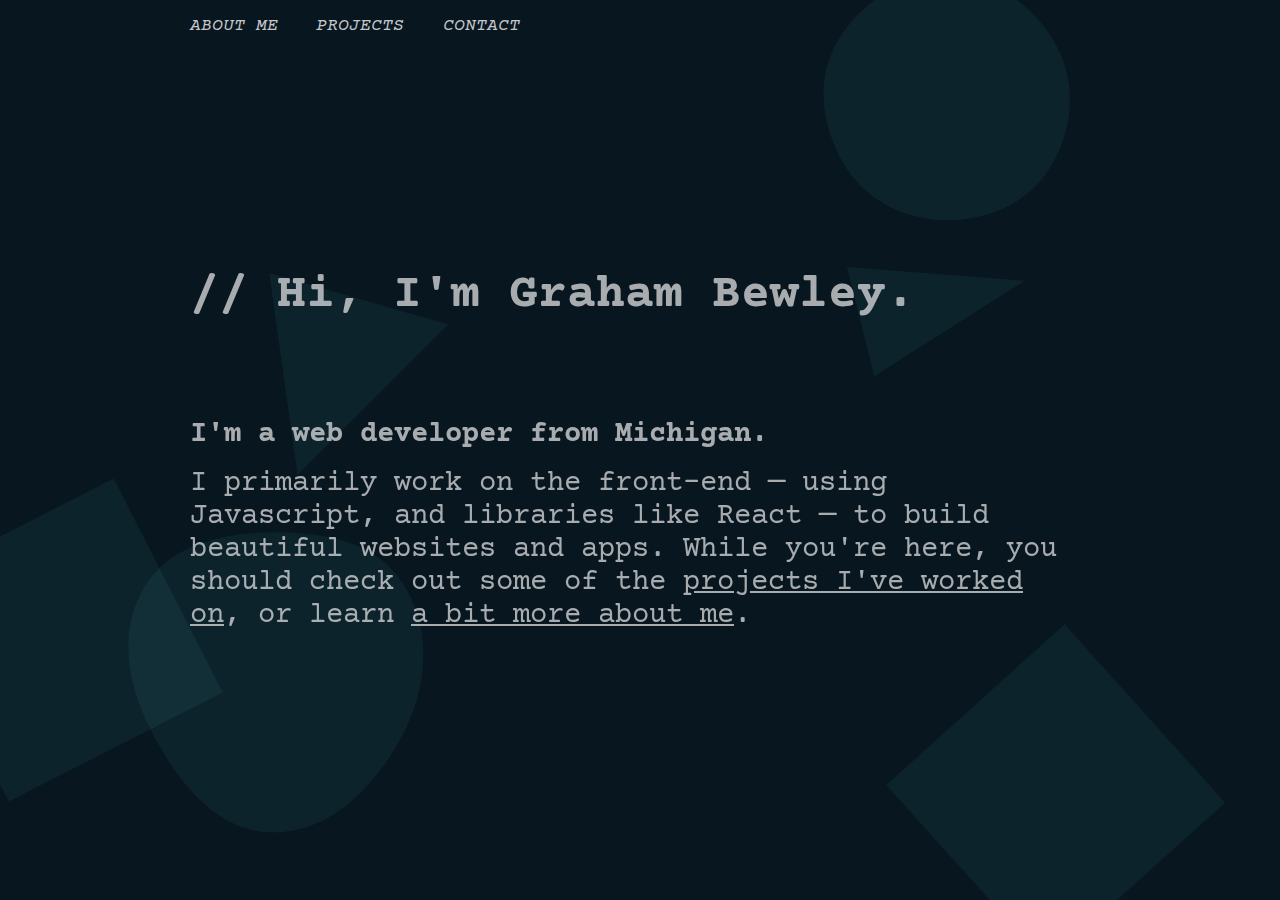
==== index.html @ 9a1ee9ef "Initial commit" ====
<html>
  <head>
    <title>Graham Bewley</title>
    <link rel="stylesheet" href="./style.css" />
    <link
      href="https://fonts.googleapis.com/css2?family=Courier+Prime:ital,wght@0,400;0,700;1,400;1,700&display=swap"
      rel="stylesheet"
    />
  </head>
  <body>
    <div class="page-container">
      <nav class="site__navigation">
        <ul>
          <li><a href="/about">About Me</a></li>
          <li><a href="/projects">Projects</a></li>
          <li><a href="/contact">Contact</a></li>
        </ul>
      </nav>

      <h1 class="home__header">// Hi, I'm Graham Bewley.</h1>

      <p class="home__details first-line">I'm a web developer from Michigan.</p>
      <p class="home__details">
        I primarily work on the front-end &mdash; using Javascript, and
        libraries like React &mdash; to build beautiful websites and apps. While
        you're here, you should check out some of the
        <a href="/projects">projects I've worked on</a>, or learn
        <a href="/about">a bit more about me</a>.
      </p>
    </div>

    <script src="./script.js"></script>
  </body>
</html>
---- style.css ----
:root {
  --color-dark-blue: #081620;

  --color-text-light: #c4c7c9;
  --color-text-light-1: #a6abaf;
  --color-text-light-2: #7a8186;

  --color-light-blue: #c8dbe4;

  --color-turquoise: #4ecdc4;

  --color-coral: #ff6b6b;
}

body {
  font-family: 'Courier Prime', monospace;
  /* font-family: -apple-system, BlinkMacSystemFont, 'Segoe UI', Roboto, Helvetica,
    Arial, sans-serif, 'Apple Color Emoji', 'Segoe UI Emoji', 'Segoe UI Symbol'; */
  font-size: 62.5%;
  color: var(--color-text-light);
  background-color: var(--color-dark-blue);
  background-attachment: fixed;
  background-size: cover;
  background-position: center;
  /* background-image is set in Javascript onload */
}

*,
*::before,
*::after {
  box-sizing: border-box;
  padding: 0;
  margin: 0;
}

a {
  color: inherit;
}

.page-container {
  max-width: 900px;
  margin: 0 auto;
  position: relative;
  min-height: 100vh;
  display: flex;
  flex-direction: column;
  justify-content: center;
}

.site__navigation {
  position: absolute;
  top: 0;
  left: 0;
  padding-top: 1rem;
  font-size: 1.1rem;
  font-style: italic;
  text-transform: uppercase;
}

.site__navigation ul {
  list-style: none;
  display: flex;
  width: 100%;
}

.site__navigation ul li a {
  text-decoration: none;
}
.site__navigation ul li a:hover {
  color: var(--color-text-light-2);
}

.site__navigation ul li:not(:last-child) {
  margin-right: 2.4rem;
}

.home__header {
  font-size: 3rem;
  font-weight: 700;
  margin-bottom: 6rem;
  opacity: 0.85;
}

.home__details {
  font-size: 1.8rem;
  opacity: 0.85;
}

.home__details.first-line {
  font-weight: bold;
  margin-bottom: 1rem;
}
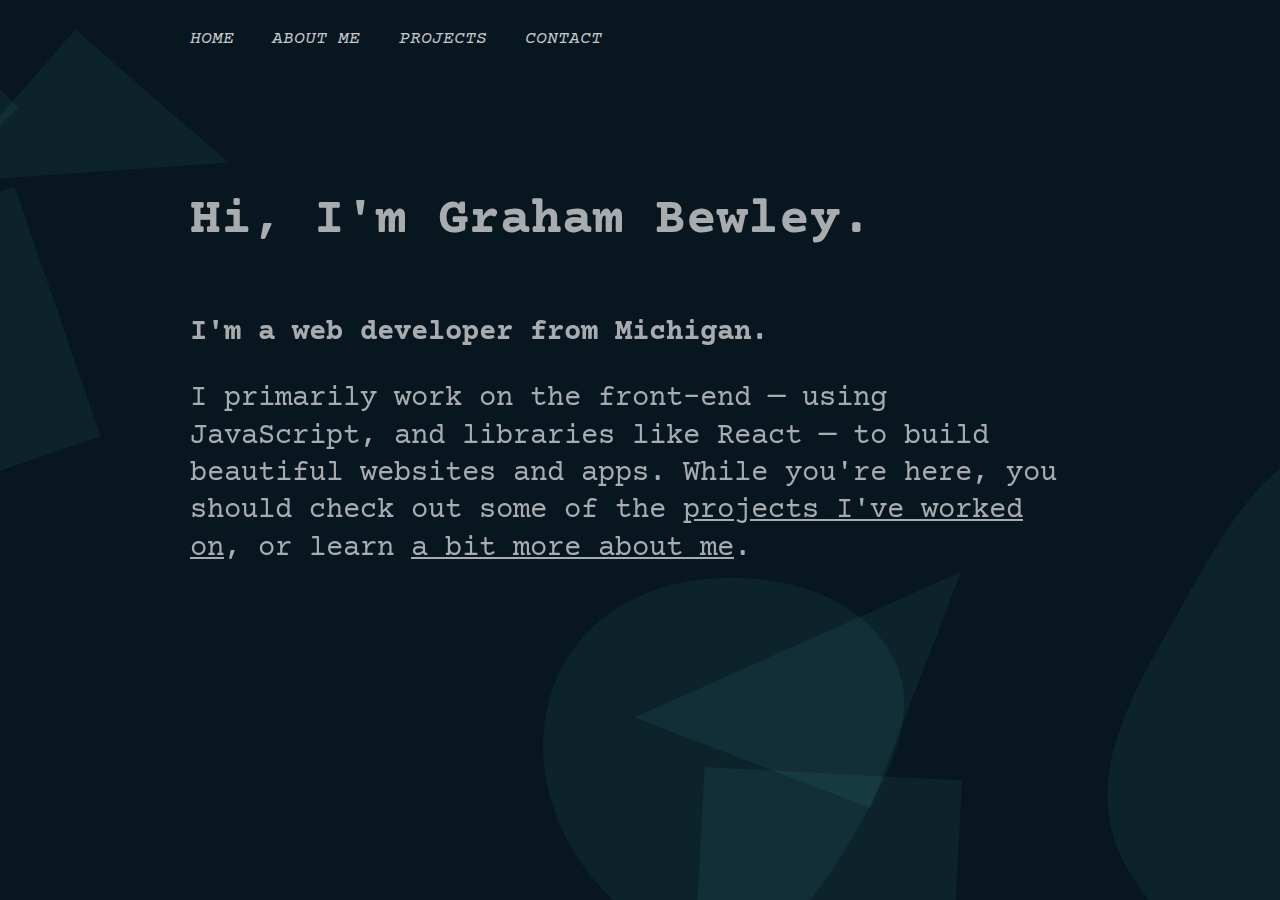
==== commit 14e1085f: "about and projects pages" ====
--- a/index.html
+++ b/index.html
@@ -1,7 +1,7 @@
 <html>
   <head>
     <title>Graham Bewley</title>
-    <link rel="stylesheet" href="./style.css" />
+    <link rel="stylesheet" href="./styles/style.css" />
     <link
       href="https://fonts.googleapis.com/css2?family=Courier+Prime:ital,wght@0,400;0,700;1,400;1,700&display=swap"
       rel="stylesheet"
@@ -9,26 +9,31 @@
   </head>
   <body>
     <div class="page-container">
-      <nav class="site__navigation">
-        <ul>
-          <li><a href="/about">About Me</a></li>
-          <li><a href="/projects">Projects</a></li>
-          <li><a href="/contact">Contact</a></li>
-        </ul>
-      </nav>
+      <header>
+        <nav class="site__navigation">
+          <ul>
+            <li><a href="/">Home</a></li>
+            <li><a href="/about">About Me</a></li>
+            <li><a href="/projects">Projects</a></li>
+            <li><a href="/contact">Contact</a></li>
+          </ul>
+        </nav>
+      </header>
 
-      <h1 class="home__header">// Hi, I'm Graham Bewley.</h1>
+      <main>
+        <h1>Hi, I'm Graham Bewley.</h1>
 
-      <p class="home__details first-line">I'm a web developer from Michigan.</p>
-      <p class="home__details">
-        I primarily work on the front-end &mdash; using Javascript, and
-        libraries like React &mdash; to build beautiful websites and apps. While
-        you're here, you should check out some of the
-        <a href="/projects">projects I've worked on</a>, or learn
-        <a href="/about">a bit more about me</a>.
-      </p>
+        <p><strong>I'm a web developer from Michigan.</strong></p>
+        <p>
+          I primarily work on the front-end &mdash; using JavaScript, and
+          libraries like React &mdash; to build beautiful websites and apps.
+          While you're here, you should check out some of the
+          <a href="/projects">projects I've worked on</a>, or learn
+          <a href="/about">a bit more about me</a>.
+        </p>
+      </main>
     </div>
 
-    <script src="./script.js"></script>
+    <script src="./scripts/script.js"></script>
   </body>
 </html>
--- a/styles/style.css
+++ b/styles/style.css
@@ -0,0 +1,127 @@
+:root {
+  --color-dark-blue: #081620;
+
+  --color-text-light: #c4c7c9;
+  --color-text-light-1: #a6abaf;
+  --color-text-light-2: #7a8186;
+
+  --color-light-blue: #c8dbe4;
+
+  --color-turquoise: #4ecdc4;
+
+  --color-coral: #ff6b6b;
+}
+
+body {
+  font-family: 'Courier Prime', monospace;
+  /* font-family: -apple-system, BlinkMacSystemFont, 'Segoe UI', Roboto, Helvetica,
+    Arial, sans-serif, 'Apple Color Emoji', 'Segoe UI Emoji', 'Segoe UI Symbol'; */
+  font-size: 62.5%;
+  color: var(--color-text-light);
+  background-color: var(--color-dark-blue);
+  background-attachment: fixed;
+  background-size: cover;
+  background-position: center;
+  /* background-image is set in Javascript onload */
+}
+
+*,
+*::before,
+*::after {
+  box-sizing: border-box;
+  padding: 0;
+  margin: 0;
+}
+
+h1 {
+  font-size: 3.2rem;
+  font-weight: 700;
+  margin-bottom: 4rem;
+  opacity: 0.85;
+}
+
+h2 {
+  font-size: 2.2rem;
+  font-weight: 700;
+  opacity: 0.85;
+}
+
+p {
+  font-size: 1.8rem;
+  line-height: 1.3;
+  opacity: 0.85;
+  margin-bottom: 1.8rem;
+}
+
+a {
+  color: inherit;
+}
+a:hover {
+  color: var(--color-text-light-2);
+}
+
+section {
+  margin-bottom: 4rem;
+}
+
+.page-container {
+  max-width: 900px;
+  margin: 0 auto;
+  position: relative;
+  /* min-height: 100vh;
+  display: flex;
+  flex-direction: column;
+  justify-content: center; */
+}
+
+.site__navigation {
+  position: absolute;
+  top: 0;
+  padding-top: 1.8rem;
+  font-size: 1.1rem;
+  font-style: italic;
+  text-transform: uppercase;
+}
+
+.site__navigation ul {
+  list-style: none;
+  display: flex;
+  width: 100%;
+}
+
+.site__navigation ul li a {
+  text-decoration: none;
+}
+
+.site__navigation ul li:not(:last-child) {
+  margin-right: 2.4rem;
+}
+
+.page-container main {
+  padding-top: 12rem;
+}
+
+.project:first-child {
+  margin-top: 3rem;
+}
+.project:not(:last-child) {
+  margin-bottom: 6rem;
+}
+
+.project__name-link {
+  text-decoration: none;
+  color: inherit;
+}
+.project__name {
+  margin-bottom: 1rem;
+}
+.project__details p {
+  font-size: 1.4rem;
+  margin-bottom: 1rem;
+}
+.project__links a {
+  font-size: 1.4rem;
+}
+.project__links a:not(:last-child) {
+  margin-right: 2rem;
+}
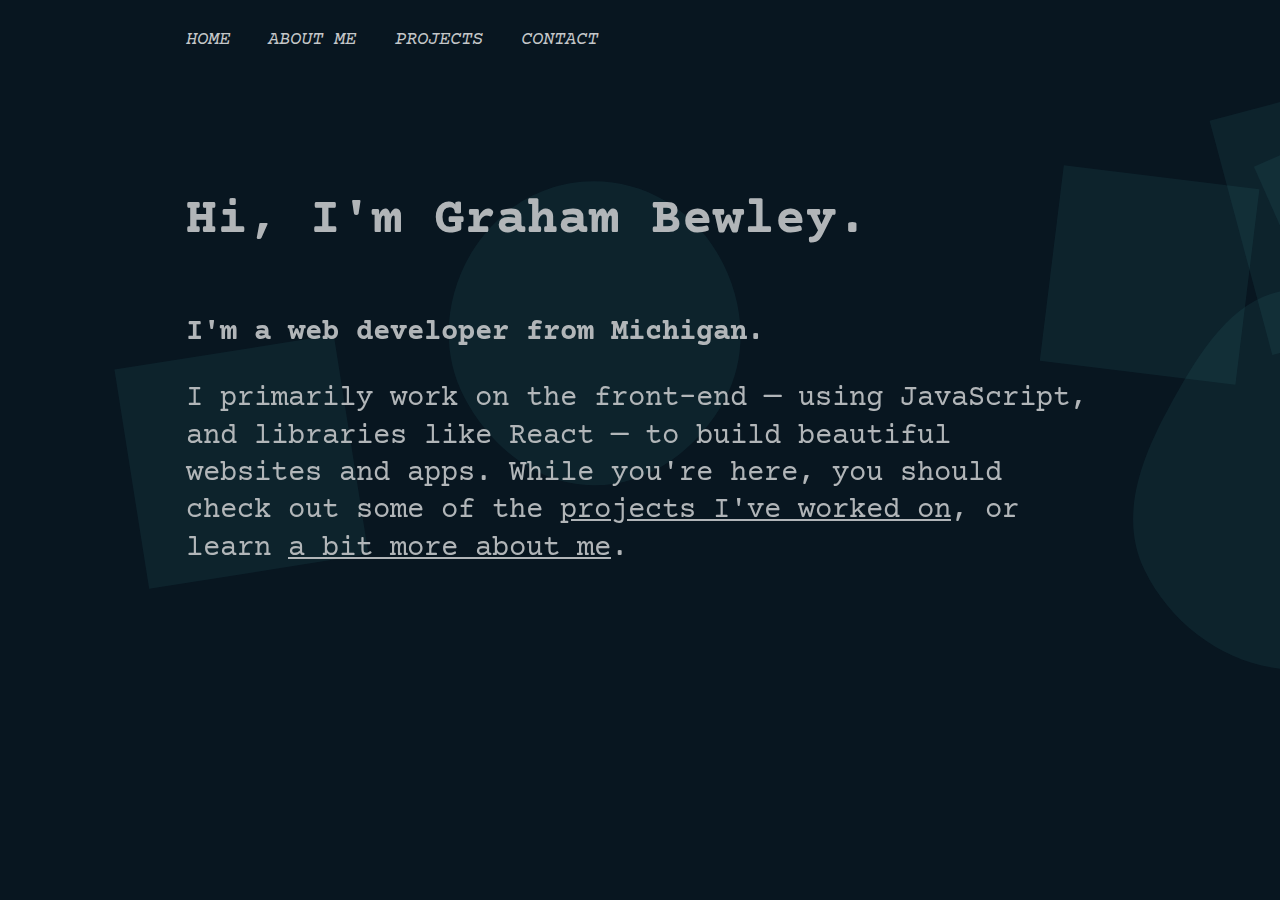
==== commit 9067b7fc: "Fix media queries" ====
--- a/index.html
+++ b/index.html
@@ -1,6 +1,8 @@
 <html>
   <head>
     <title>Graham Bewley</title>
+    <meta name="viewport" content="width=device-width, initial-scale=1.0" />
+
     <link rel="stylesheet" href="./styles/style.css" />
     <link
       href="https://fonts.googleapis.com/css2?family=Courier+Prime:ital,wght@0,400;0,700;1,400;1,700&display=swap"
--- a/styles/style.css
+++ b/styles/style.css
@@ -37,19 +37,19 @@
   font-size: 3.2rem;
   font-weight: 700;
   margin-bottom: 4rem;
-  opacity: 0.85;
+  opacity: 0.9;
 }
 
 h2 {
   font-size: 2.2rem;
   font-weight: 700;
-  opacity: 0.85;
+  opacity: 0.9;
 }
 
 p {
   font-size: 1.8rem;
   line-height: 1.3;
-  opacity: 0.85;
+  opacity: 0.9;
   margin-bottom: 1.8rem;
 }
 
@@ -65,9 +65,11 @@
 }
 
 .page-container {
-  max-width: 900px;
+  max-width: 940px;
   margin: 0 auto;
+  padding: 0 1rem;
   position: relative;
+
   /* min-height: 100vh;
   display: flex;
   flex-direction: column;
@@ -78,7 +80,7 @@
   position: absolute;
   top: 0;
   padding-top: 1.8rem;
-  font-size: 1.1rem;
+  font-size: 1.2rem;
   font-style: italic;
   text-transform: uppercase;
 }
@@ -125,3 +127,26 @@
 .project__links a:not(:last-child) {
   margin-right: 2rem;
 }
+
+@media (max-width: 768px) {
+  /* h1 {
+    font-size: 4rem;
+  }
+  h2 {
+    font-size: 2.75rem;
+  }
+  p {
+    font-size: 2.2rem;
+  } */
+
+  .site__navigation {
+    padding-top: 2.5rem;
+  }
+  .site__navigation ul {
+    flex-direction: column;
+  }
+  .site__navigation ul li:not(:last-child) {
+    margin-right: none;
+    margin-bottom: 0.5rem;
+  }
+}
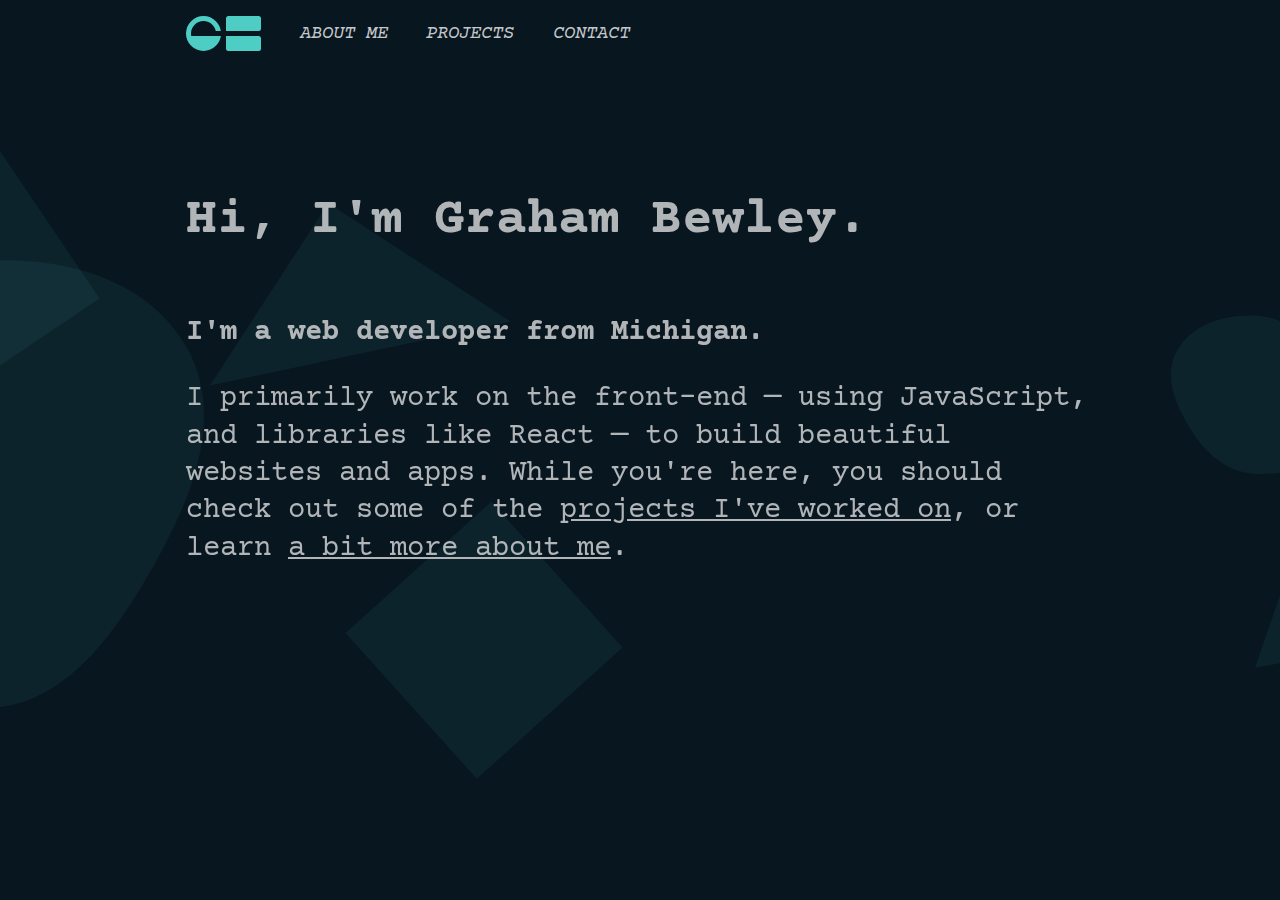
==== commit 1f730133: "Add CSS logo" ====
--- a/index.html
+++ b/index.html
@@ -4,6 +4,7 @@
     <meta name="viewport" content="width=device-width, initial-scale=1.0" />
 
     <link rel="stylesheet" href="./styles/style.css" />
+    <link rel="stylesheet" href="./styles/logo.css" />
     <link
       href="https://fonts.googleapis.com/css2?family=Courier+Prime:ital,wght@0,400;0,700;1,400;1,700&display=swap"
       rel="stylesheet"
@@ -14,7 +15,14 @@
       <header>
         <nav class="site__navigation">
           <ul>
-            <li><a href="/">Home</a></li>
+            <li>
+              <a href="/">
+                <div class="logo" aria-label="GB logo">
+                  <span class="g"></span>
+                  <span class="b"></span>
+                </div>
+              </a>
+            </li>
             <li><a href="/about">About Me</a></li>
             <li><a href="/projects">Projects</a></li>
             <li><a href="/contact">Contact</a></li>
--- a/styles/style.css
+++ b/styles/style.css
@@ -79,7 +79,7 @@
 .site__navigation {
   position: absolute;
   top: 0;
-  padding-top: 1.8rem;
+  padding-top: 1rem;
   font-size: 1.2rem;
   font-style: italic;
   text-transform: uppercase;
@@ -88,6 +88,7 @@
 .site__navigation ul {
   list-style: none;
   display: flex;
+  align-items: center;
   width: 100%;
 }
 
@@ -129,15 +130,15 @@
 }
 
 @media (max-width: 768px) {
-  /* h1 {
-    font-size: 4rem;
+  h1 {
+    font-size: 2.4rem;
   }
   h2 {
-    font-size: 2.75rem;
+    font-size: 1.65rem;
   }
   p {
-    font-size: 2.2rem;
-  } */
+    font-size: 1.35rem;
+  }
 
   .site__navigation {
     padding-top: 2.5rem;
--- a/styles/logo.css
+++ b/styles/logo.css
@@ -0,0 +1,62 @@
+.logo {
+  --size: 2.2rem;
+  --stroke-width: 5px;
+  --color: #4ecdc4;
+  display: flex;
+}
+
+.g,
+.b {
+  display: inline-block;
+  height: var(--size);
+  width: var(--size);
+  box-sizing: border-box;
+}
+
+.g {
+  border-radius: 50%;
+  border: var(--stroke-width) solid var(--color);
+  background-image: linear-gradient(
+    to bottom,
+    transparent calc(50% + calc(var(--stroke-width) / 2)),
+    var(--color) calc(50% + calc(var(--stroke-width) / 2))
+  );
+
+  clip-path: polygon(
+    0 0,
+    100% 0,
+    100% calc(50% - calc(var(--stroke-width) / 2)),
+    calc(var(--stroke-width) * 1.5) calc(50% - var(--stroke-width) / 2),
+    calc(var(--stroke-width) * 1.5) calc(50% + calc(var(--stroke-width) / 2)),
+    100% calc(50% + calc(var(--stroke-width) / 2)),
+    100% 100%,
+    0 100%
+  );
+  margin-right: var(--stroke-width);
+}
+
+.b {
+  position: relative;
+  border-radius: calc(var(--stroke-width) / 2);
+}
+.b::before,
+.b::after {
+  content: '';
+  position: absolute;
+  left: 0;
+  width: 100%;
+  height: calc(50% - calc(var(--stroke-width) / 2));
+  background-color: var(--color);
+
+  border-top-right-radius: calc(var(--stroke-width) / 2);
+  border-bottom-right-radius: calc(var(--stroke-width) / 2);
+}
+.b::before {
+  top: 0;
+  border-top-left-radius: calc(var(--stroke-width) / 2);
+}
+
+.b::after {
+  bottom: 0;
+  border-bottom-left-radius: calc(var(--stroke-width) / 2);
+}
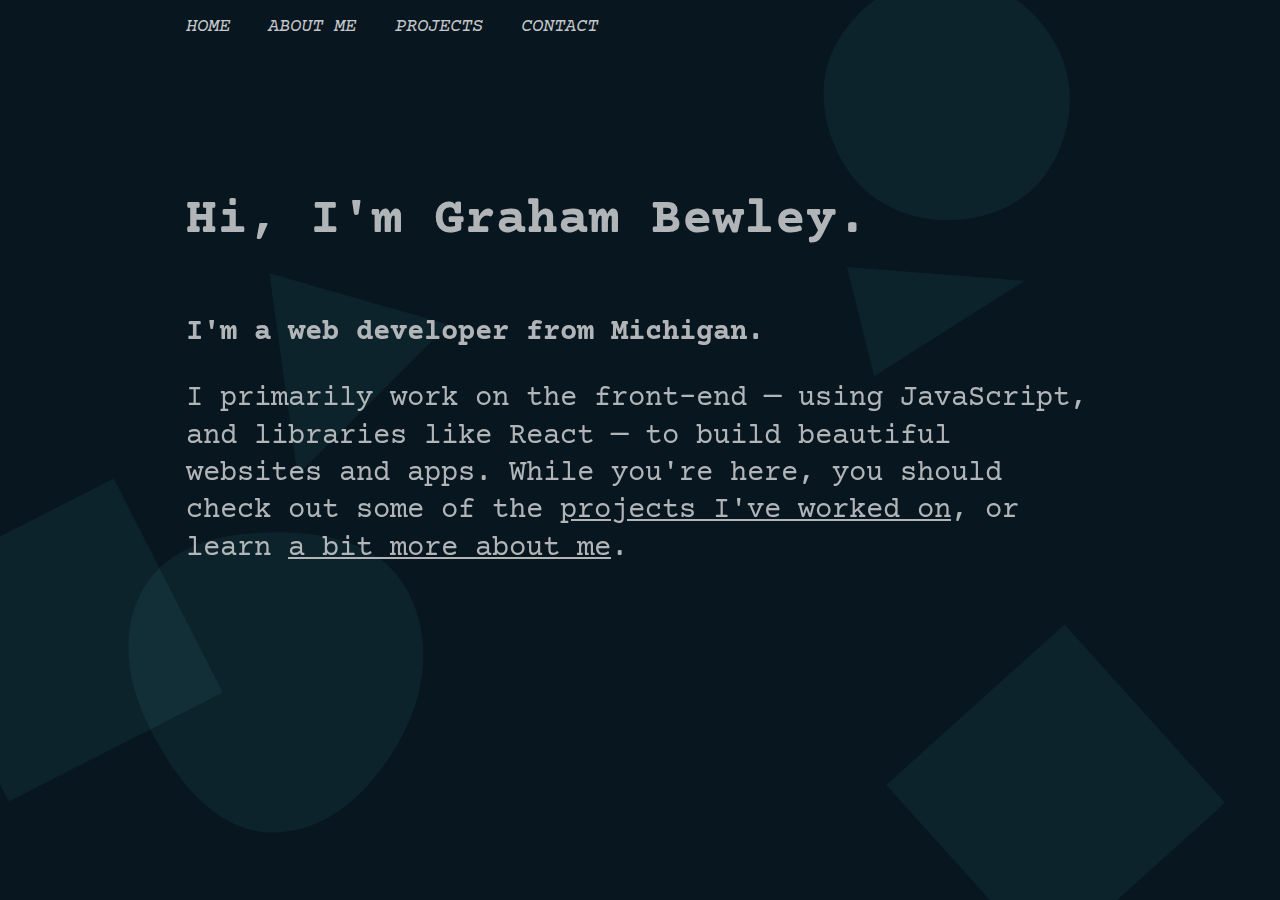
==== commit 870bcc06: "Remove CSS logo" ====
--- a/index.html
+++ b/index.html
@@ -4,7 +4,6 @@
     <meta name="viewport" content="width=device-width, initial-scale=1.0" />
 
     <link rel="stylesheet" href="./styles/style.css" />
-    <link rel="stylesheet" href="./styles/logo.css" />
     <link
       href="https://fonts.googleapis.com/css2?family=Courier+Prime:ital,wght@0,400;0,700;1,400;1,700&display=swap"
       rel="stylesheet"
@@ -15,14 +14,7 @@
       <header>
         <nav class="site__navigation">
           <ul>
-            <li>
-              <a href="/">
-                <div class="logo" aria-label="GB logo">
-                  <span class="g"></span>
-                  <span class="b"></span>
-                </div>
-              </a>
-            </li>
+            <li><a href="/">Home</a></li>
             <li><a href="/about">About Me</a></li>
             <li><a href="/projects">Projects</a></li>
             <li><a href="/contact">Contact</a></li>
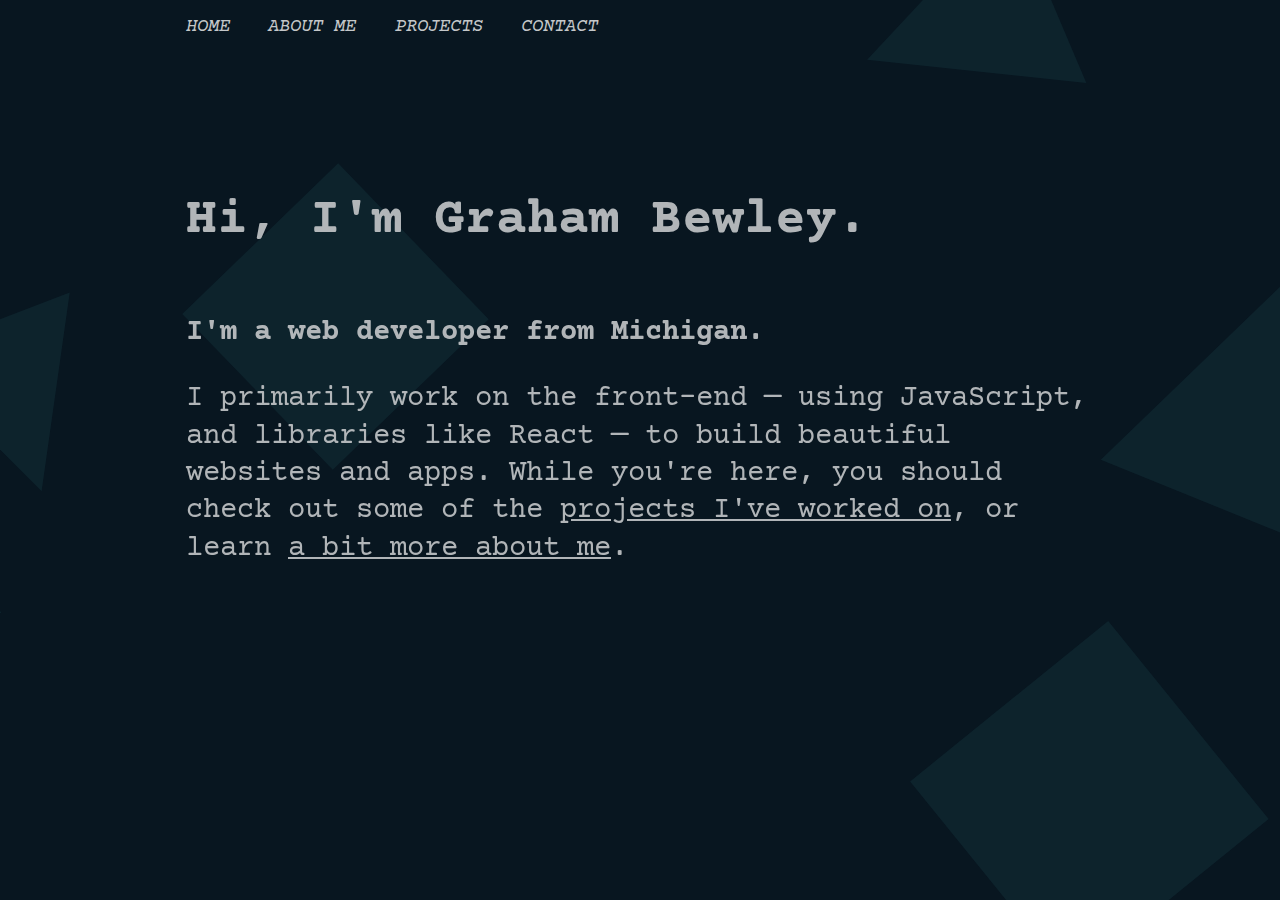
==== commit 60890468: "Add mobile nav drawer" ====
--- a/index.html
+++ b/index.html
@@ -19,7 +19,21 @@
             <li><a href="/projects">Projects</a></li>
             <li><a href="/contact">Contact</a></li>
           </ul>
+          <button
+            onclick="{handleToggleNav()}"
+            aria-label="close navigation"
+            class="site__navigation-close"
+          >
+            <span class="site__navigation-close-symbol"></span>
+          </button>
         </nav>
+        <button
+          class="site__navigation-open"
+          aria-label="toggle navigation"
+          onclick="{handleToggleNav()}"
+        >
+          <span class="site__navigation-open-symbol"></span>
+        </button>
       </header>
 
       <main>
--- a/styles/style.css
+++ b/styles/style.css
@@ -69,11 +69,6 @@
   margin: 0 auto;
   padding: 0 1rem;
   position: relative;
-
-  /* min-height: 100vh;
-  display: flex;
-  flex-direction: column;
-  justify-content: center; */
 }
 
 .site__navigation {
@@ -84,11 +79,21 @@
   font-style: italic;
   text-transform: uppercase;
 }
+.site__navigation-open,
+.site__navigation-close {
+  position: absolute;
+  top: 1rem;
+  left: 1rem;
+  background: none;
+  outline: none;
+  border: none;
+
+  display: none;
+}
 
 .site__navigation ul {
   list-style: none;
   display: flex;
-  align-items: center;
   width: 100%;
 }
 
@@ -98,6 +103,41 @@
 
 .site__navigation ul li:not(:last-child) {
   margin-right: 2.4rem;
+}
+
+.site__navigation-close-symbol,
+.site__navigation-open-symbol {
+  display: block;
+  position: relative;
+  height: 2rem;
+  width: 2rem;
+}
+.site__navigation-open-symbol::before,
+.site__navigation-open-symbol::after,
+.site__navigation-close-symbol::before,
+.site__navigation-close-symbol::after {
+  content: '';
+  position: absolute;
+  left: 0;
+  top: 0;
+  width: 2rem;
+  height: 3px;
+  border-radius: 20px;
+  background-color: var(--color-text-light-1);
+}
+.site__navigation-open-symbol::after {
+  top: 10px;
+  width: 1.5rem;
+}
+.site__navigation-close-symbol::before {
+  left: 50%;
+  top: 50%;
+  transform: translate(-50%, -50%) rotate(45deg);
+}
+.site__navigation-close-symbol::after {
+  left: 50%;
+  top: 50%;
+  transform: translate(-50%, -50%) rotate(-45deg);
 }
 
 .page-container main {
@@ -140,14 +180,42 @@
     font-size: 1.35rem;
   }
 
+  .site__navigation-open,
+  .site__navigation-close {
+    display: block;
+  }
+
   .site__navigation {
-    padding-top: 2.5rem;
-  }
+    width: 100%;
+    background-color: var(--color-dark-blue);
+    left: 0;
+    padding: 5rem 1rem 2.5rem 1rem;
+    z-index: 100;
+    transform: translateY(-100%);
+    transition: all 0.65s;
+    border-bottom: 2px solid rgba(255, 255, 255, 0.15);
+  }
+  .site__navigation.open {
+    transform: translateY(0);
+  }
+
   .site__navigation ul {
     flex-direction: column;
   }
+
   .site__navigation ul li:not(:last-child) {
     margin-right: none;
-    margin-bottom: 0.5rem;
-  }
-}
+    margin-bottom: 1rem;
+  }
+
+  .page-container main {
+    padding-top: 6rem;
+  }
+
+  .project__details p {
+    font-size: 1.05rem;
+  }
+  .project__links a {
+    font-size: 1.05rem;
+  }
+}
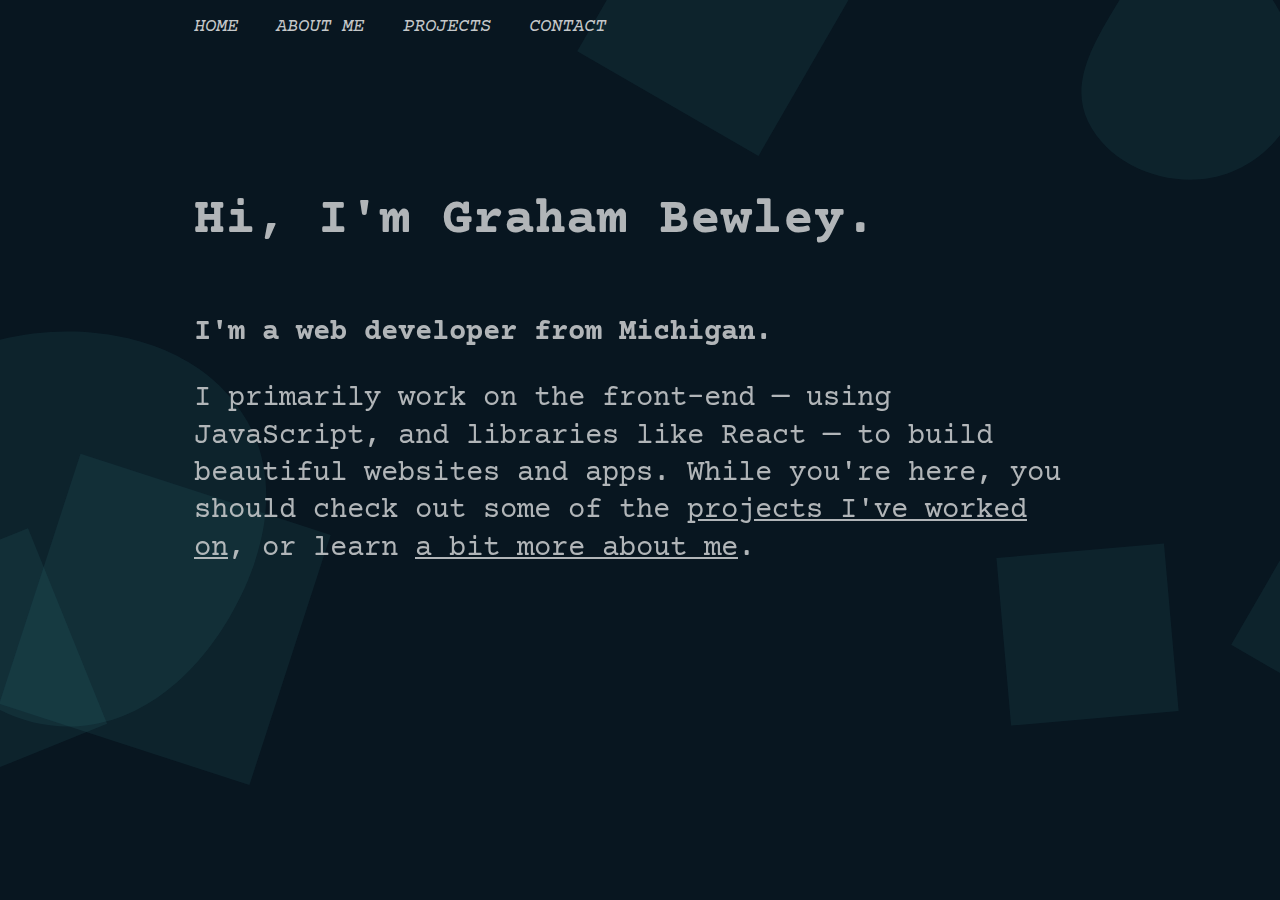
==== commit 3e660c73: "Add analytics tag" ====
--- a/index.html
+++ b/index.html
@@ -8,6 +8,21 @@
       href="https://fonts.googleapis.com/css2?family=Courier+Prime:ital,wght@0,400;0,700;1,400;1,700&display=swap"
       rel="stylesheet"
     />
+
+    <!-- Global site tag (gtag.js) - Google Analytics -->
+    <script
+      async
+      src="https://www.googletagmanager.com/gtag/js?id=UA-40019208-3"
+    ></script>
+    <script>
+      window.dataLayer = window.dataLayer || [];
+      function gtag() {
+        dataLayer.push(arguments);
+      }
+      gtag('js', new Date());
+
+      gtag('config', 'UA-40019208-3');
+    </script>
   </head>
   <body>
     <div class="page-container">
--- a/styles/style.css
+++ b/styles/style.css
@@ -1,5 +1,6 @@
 :root {
   --color-dark-blue: #081620;
+  --color-almost-black: #040b10;
 
   --color-text-light: #c4c7c9;
   --color-text-light-1: #a6abaf;
@@ -67,7 +68,7 @@
 .page-container {
   max-width: 940px;
   margin: 0 auto;
-  padding: 0 1rem;
+  padding: 0 1.5rem;
   position: relative;
 }
 
@@ -82,8 +83,8 @@
 .site__navigation-open,
 .site__navigation-close {
   position: absolute;
-  top: 1rem;
-  left: 1rem;
+  top: 1.5rem;
+  left: 1.5rem;
   background: none;
   outline: none;
   border: none;
@@ -169,6 +170,21 @@
   margin-right: 2rem;
 }
 
+.contact__channel-list {
+  list-style: none;
+  margin: 0;
+  font-size: 1.8rem;
+}
+.contact__channel-item {
+  display: flex;
+  align-items: center;
+}
+.contact__channel-item:not(:last-child) {
+  margin-bottom: 1.5rem;
+}
+.contact__channel-item a {
+  margin-left: 1rem;
+}
 @media (max-width: 768px) {
   h1 {
     font-size: 2.4rem;
@@ -187,13 +203,14 @@
 
   .site__navigation {
     width: 100%;
-    background-color: var(--color-dark-blue);
+    background-color: var(--color-almost-black);
     left: 0;
-    padding: 5rem 1rem 2.5rem 1rem;
+    padding: 6rem 1.5rem 2.5rem 1.5rem;
     z-index: 100;
     transform: translateY(-100%);
     transition: all 0.65s;
-    border-bottom: 2px solid rgba(255, 255, 255, 0.15);
+    border-bottom: 2px solid rgba(255, 255, 255, 0.08);
+    font-size: 1.4rem;
   }
   .site__navigation.open {
     transform: translateY(0);
@@ -205,7 +222,7 @@
 
   .site__navigation ul li:not(:last-child) {
     margin-right: none;
-    margin-bottom: 1rem;
+    margin-bottom: 1.5rem;
   }
 
   .page-container main {
@@ -218,4 +235,14 @@
   .project__links a {
     font-size: 1.05rem;
   }
-}
+
+  .contact__channel-list {
+    font-size: 1.4rem;
+  }
+  .contact__channel-item i {
+    font-size: 1.6rem;
+  }
+  .contact__channel-item a {
+    margin-left: 0.75rem;
+  }
+}
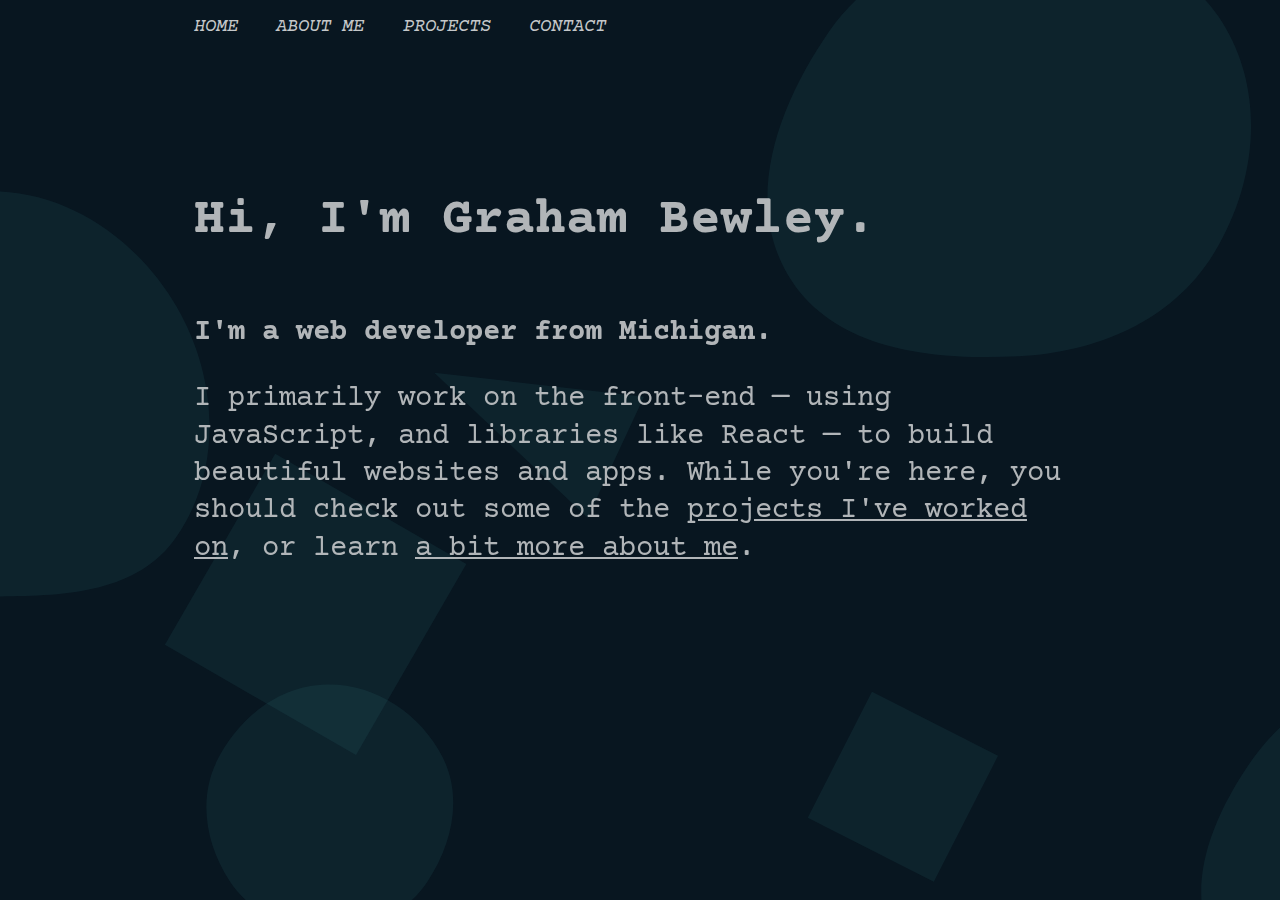
==== commit 5f88fcb9: "Update projects with coffee timer" ====
--- a/index.html
+++ b/index.html
@@ -2,6 +2,7 @@
   <head>
     <title>Graham Bewley</title>
     <meta name="viewport" content="width=device-width, initial-scale=1.0" />
+    <link rel="icon" href="data:image/svg+xml,<svg xmlns=%22http://www.w3.org/2000/svg%22 viewBox=%220 0 100 100%22><text y=%22.9em%22 font-size=%2290%22>👨‍💻</text></svg>">
 
     <link rel="stylesheet" href="./styles/style.css" />
     <link
--- a/styles/style.css
+++ b/styles/style.css
@@ -163,6 +163,38 @@
   font-size: 1.4rem;
   margin-bottom: 1rem;
 }
+
+.project__tech-wrapper {
+  display: flex;
+  flex-wrap: wrap;
+  align-items: center;
+  margin-bottom: 0.5rem;
+}
+.project__tech {
+  display: inline-block;
+  margin-bottom: 0.5rem;
+  padding: 6px 12px;
+  border-radius: 100px;
+  color: #eee;
+  box-shadow: 0 2px 8px rgba(0, 0, 0, 0.3);
+  border: 1px solid rgba(255, 255, 255, 0.15);
+}
+.project__tech:not(:last-child) {
+  margin-right: 10px;
+}
+.project__tech--dark {
+  color: #000;
+  border: 1px solid rgba(0, 0, 0, 0.15);
+}
+.project__tech-name {
+  display: inline-block;
+  font-size: 1rem;
+  letter-spacing: 0.5px;
+  line-height: 1;
+  font-weight: 500;
+  margin-top: 1px;
+}
+
 .project__links a {
   font-size: 1.4rem;
 }
